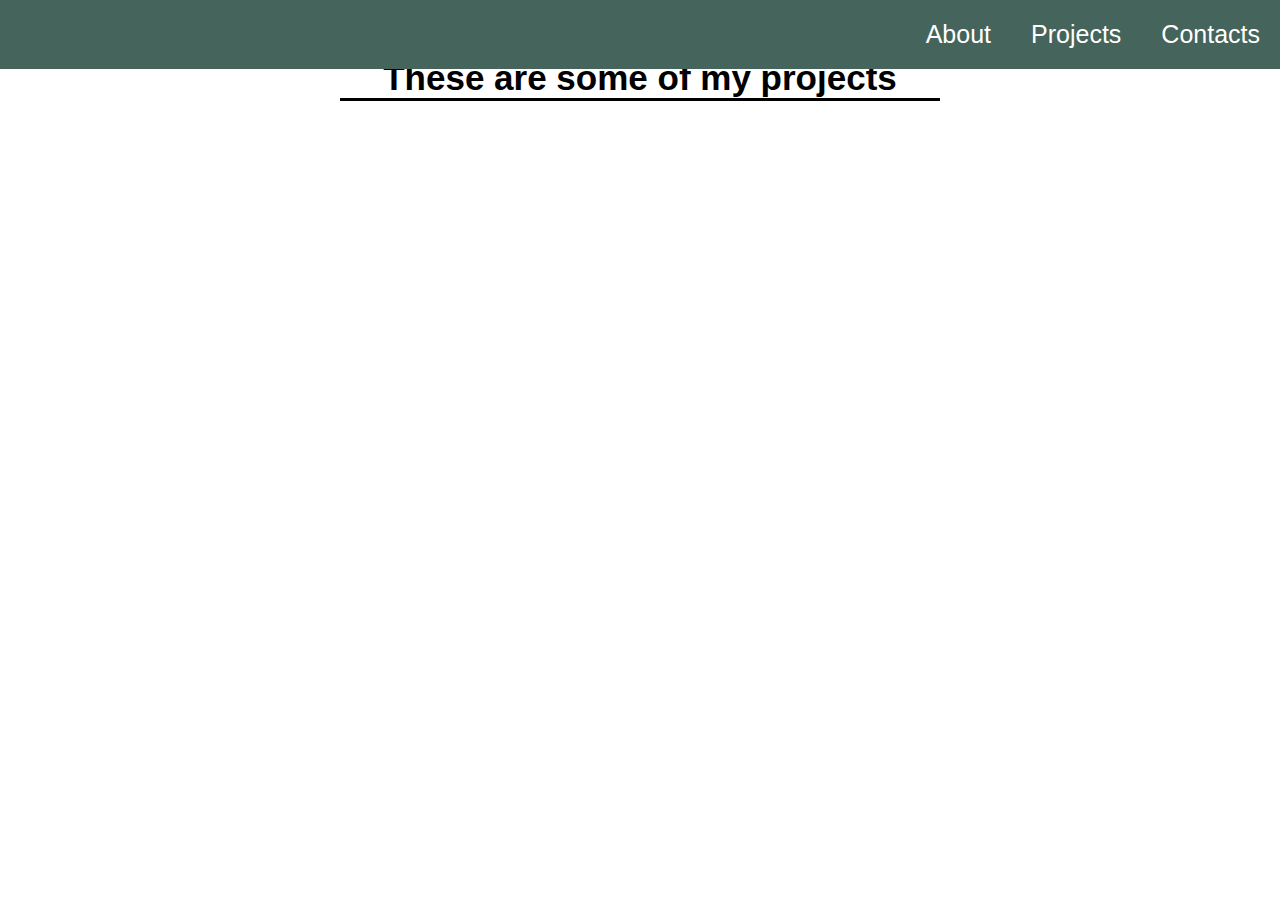
==== 5. Personal Portfolio Webpage/index.html @ ae06a81f "Add fifth project - Personal Portfolio Webpage" ====
<!DOCTYPE html>
<html>

<head>
    <link rel="stylesheet" href="styles.css">
</head>

<body>
    <header>
        <nav class="main-nav">
            <ul>
                <a href="#about" class="nav-link">
                    <li>About</li>
                </a>
                <a href="#projects" class="nav-link">
                    <li>Projects</li>
                </a>
                <a href="#contacts" class="nav-link">
                    <li>Contacts</li>
                </a>
            </ul>
        </nav>
    </header>
    <section id="welcome-section">
        <figure class="image-container">
            <img src="https://www.psafinancial.com/wp-content/uploads/2018/11/shutterstock_1177786570-Converted.jpg"
                alt="Cyber background" class="cyber-img">
            <h1>Hi, I am Ivelin</h1>
            <p><i>a web developer</i></p>
        </figure>
    </section>
    <section id="projects">
        <h2 class="projects-header">These are some of my projects</h2>
    </section>
    <nav id="navbar">
    </nav>
</body>

</html>
---- 5. Personal Portfolio Webpage/styles.css ----
html,
body {
  display: flex;
  flex-direction: column;
  overflow-x: hidden;
  font-family: Arial, Helvetica, sans-serif;
}

* {
  padding: 0;
  margin: 0;
}

.main-nav {
  display: flex;
  justify-content: flex-end;
  background-color: #45645b;
  overflow: hidden;
  top: 0;
  width: 100%;
  z-index: 1;
  position: fixed;
}

ul {
  display: flex;
  list-style: none;
}

.nav-link {
  text-decoration: none;
  padding: 20px;
  font-size: 25px;
  font-family: Arial, Helvetica, sans-serif;
  color: #ffffff;
  transition: 0.3s ease-in-out;
}

.image-container {
  display: flex;
  justify-content: center;
  position: relative;
  text-align: center;
  color: #ffffff;
  width: 100%;
  object-fit: cover;
}

.image-container h1,
.image-container p {
  display: flex;
  position: absolute;
  font-family: "Lucida Sans", "Lucida Sans Regular", "Lucida Grande", "Lucida Sans Unicode", Geneva, Verdana, sans-serif;
}

.image-container h1 {
  top: 390px;
  left: 100px;
  font-size: 60px;
  color: #81c5ec;
  justify-content: center;
}

.image-container p {
  top: 470px;
  left: 100px;
  font-size: 30px;
  color: #ffd700;
}

#projects {
  text-align: center;
  padding: 40px 15px;
}

.projects-header {
  margin: auto;
  max-width: 600px;
  font-size: 35px;
  font-weight: bold;
  border-bottom: 3px solid black;
}
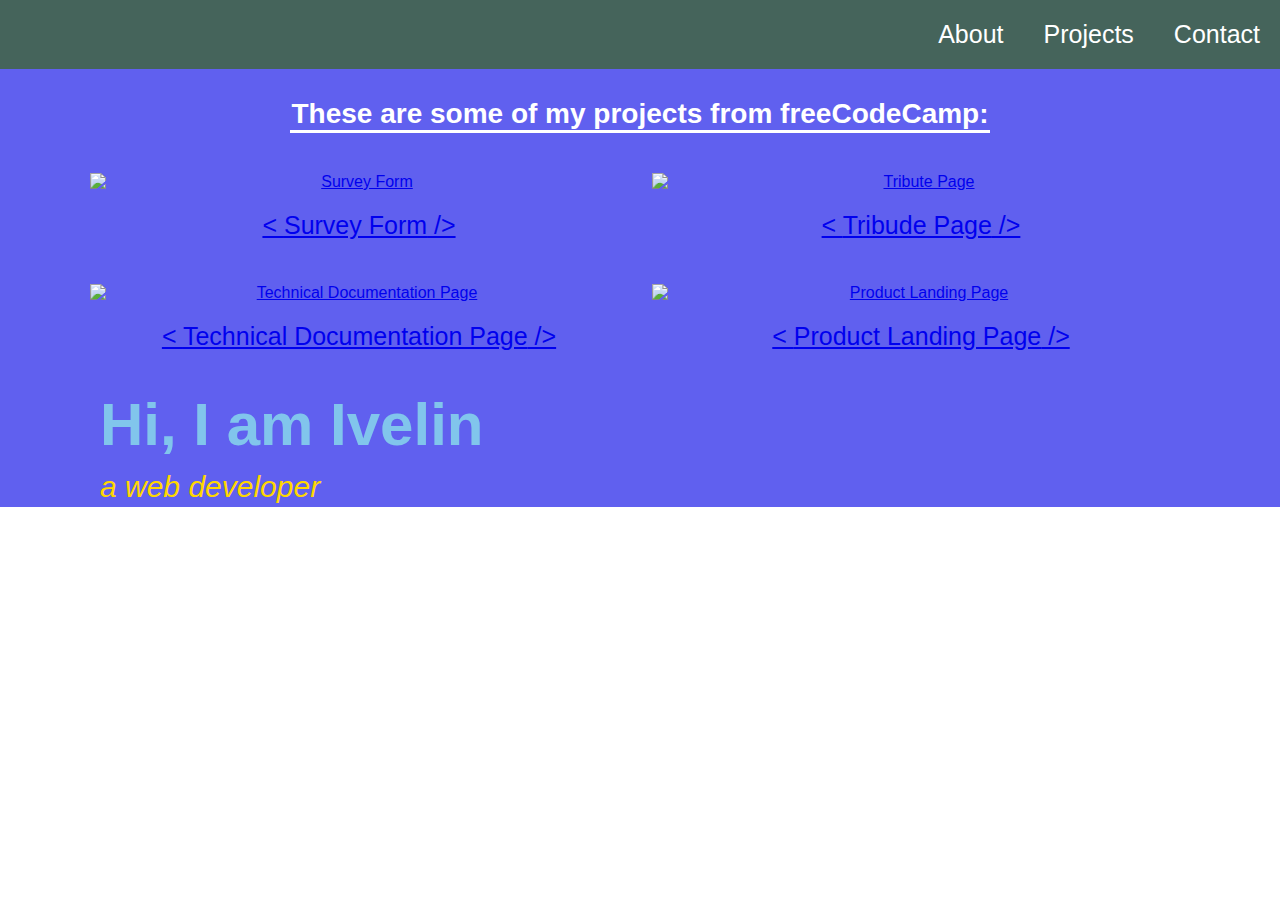
==== commit a33854e1: "Add my projects in the portfolio" ====
--- a/5. Personal Portfolio Webpage/index.html
+++ b/5. Personal Portfolio Webpage/index.html
@@ -7,7 +7,7 @@
 
 <body>
     <header>
-        <nav class="main-nav">
+        <nav class="navbar">
             <ul>
                 <a href="#about" class="nav-link">
                     <li>About</li>
@@ -15,8 +15,8 @@
                 <a href="#projects" class="nav-link">
                     <li>Projects</li>
                 </a>
-                <a href="#contacts" class="nav-link">
-                    <li>Contacts</li>
+                <a href="#contact" class="nav-link">
+                    <li>Contact</li>
                 </a>
             </ul>
         </nav>
@@ -30,7 +30,33 @@
         </figure>
     </section>
     <section id="projects">
-        <h2 class="projects-header">These are some of my projects</h2>
+        <h2 class="projects-header">These are some of my projects from freeCodeCamp:</h2>
+        <div class="projects-grid">
+            <a href="https://codepen.io/___IvO___/full/abYEwwo" target="_blank" class="project-tile"> <img
+                    class="project-img" src="https://codepen.io/___IvO___/pen/abYEwwo/image/small.png"
+                    alt="Survey Form">
+                <p class="project-title"> <span class="code">
+                        < </span>Survey Form<span> /> </span> </p>
+            </a>
+            <a href="https://codepen.io/___IvO___/full/LYdeLjp" target="_blank" class="project-tile"> <img
+                    class="project-img" src="https://codepen.io/___IvO___/pen/LYdeLjp/image/small.png"
+                    alt="Tribute Page">
+                <p class="project-title"> <span class="code">
+                        < </span>Tribude Page<span> /> </span> </p>
+            </a>
+            <a href="https://codepen.io/___IvO___/full/GRxyEvm" target="_blank" class="project-tile"> <img
+                    class="project-img" src="https://codepen.io/___IvO___/pen/GRxyEvm/image/small.png"
+                    alt="Technical Documentation Page">
+                <p class="project-title"> <span class="code">
+                        < </span>Technical Documentation Page<span> /> </span> </p>
+            </a>
+            <a href="https://codepen.io/___IvO___/full/RwMxgEZ" target="_blank" class="project-tile"> <img
+                    class="project-img" src="https://codepen.io/___IvO___/pen/RwMxgEZ/image/small.png"
+                    alt="Product Landing Page">
+                <p class="project-title"> <span class="code">
+                        < </span>Product Landing Page<span> /> </span> </p>
+            </a>
+        </div>
     </section>
     <nav id="navbar">
     </nav>
--- a/5. Personal Portfolio Webpage/styles.css
+++ b/5. Personal Portfolio Webpage/styles.css
@@ -11,7 +11,7 @@
   margin: 0;
 }
 
-.main-nav {
+.navbar {
   display: flex;
   justify-content: flex-end;
   background-color: #45645b;
@@ -71,12 +71,40 @@
 #projects {
   text-align: center;
   padding: 40px 15px;
+  background-color: #6060ef;
 }
 
 .projects-header {
   margin: auto;
-  max-width: 600px;
-  font-size: 35px;
+  max-width: 700px;
+  font-size: 28px;
+  margin: 2.5rem auto;
   font-weight: bold;
-  border-bottom: 3px solid black;
+  border-bottom: 3px solid white;
+  color: #ffffff;
 }
+
+.projects-grid {
+  display: grid;
+  grid-template-columns: repeat(auto-fit, minmax(400px, 1fr));
+  grid-gap: 1.5rem;
+  width: 100%;
+  max-width: 1100px;
+  margin: 0 auto;
+  margin-bottom: 6rem;
+}
+
+.project-image {
+  width: 100%;
+  height: auto;
+  object-fit: cover;
+}
+
+img {
+  display: block;
+}
+
+.project-title {
+  font-size: 25px;
+  padding: 20px 10px;
+}
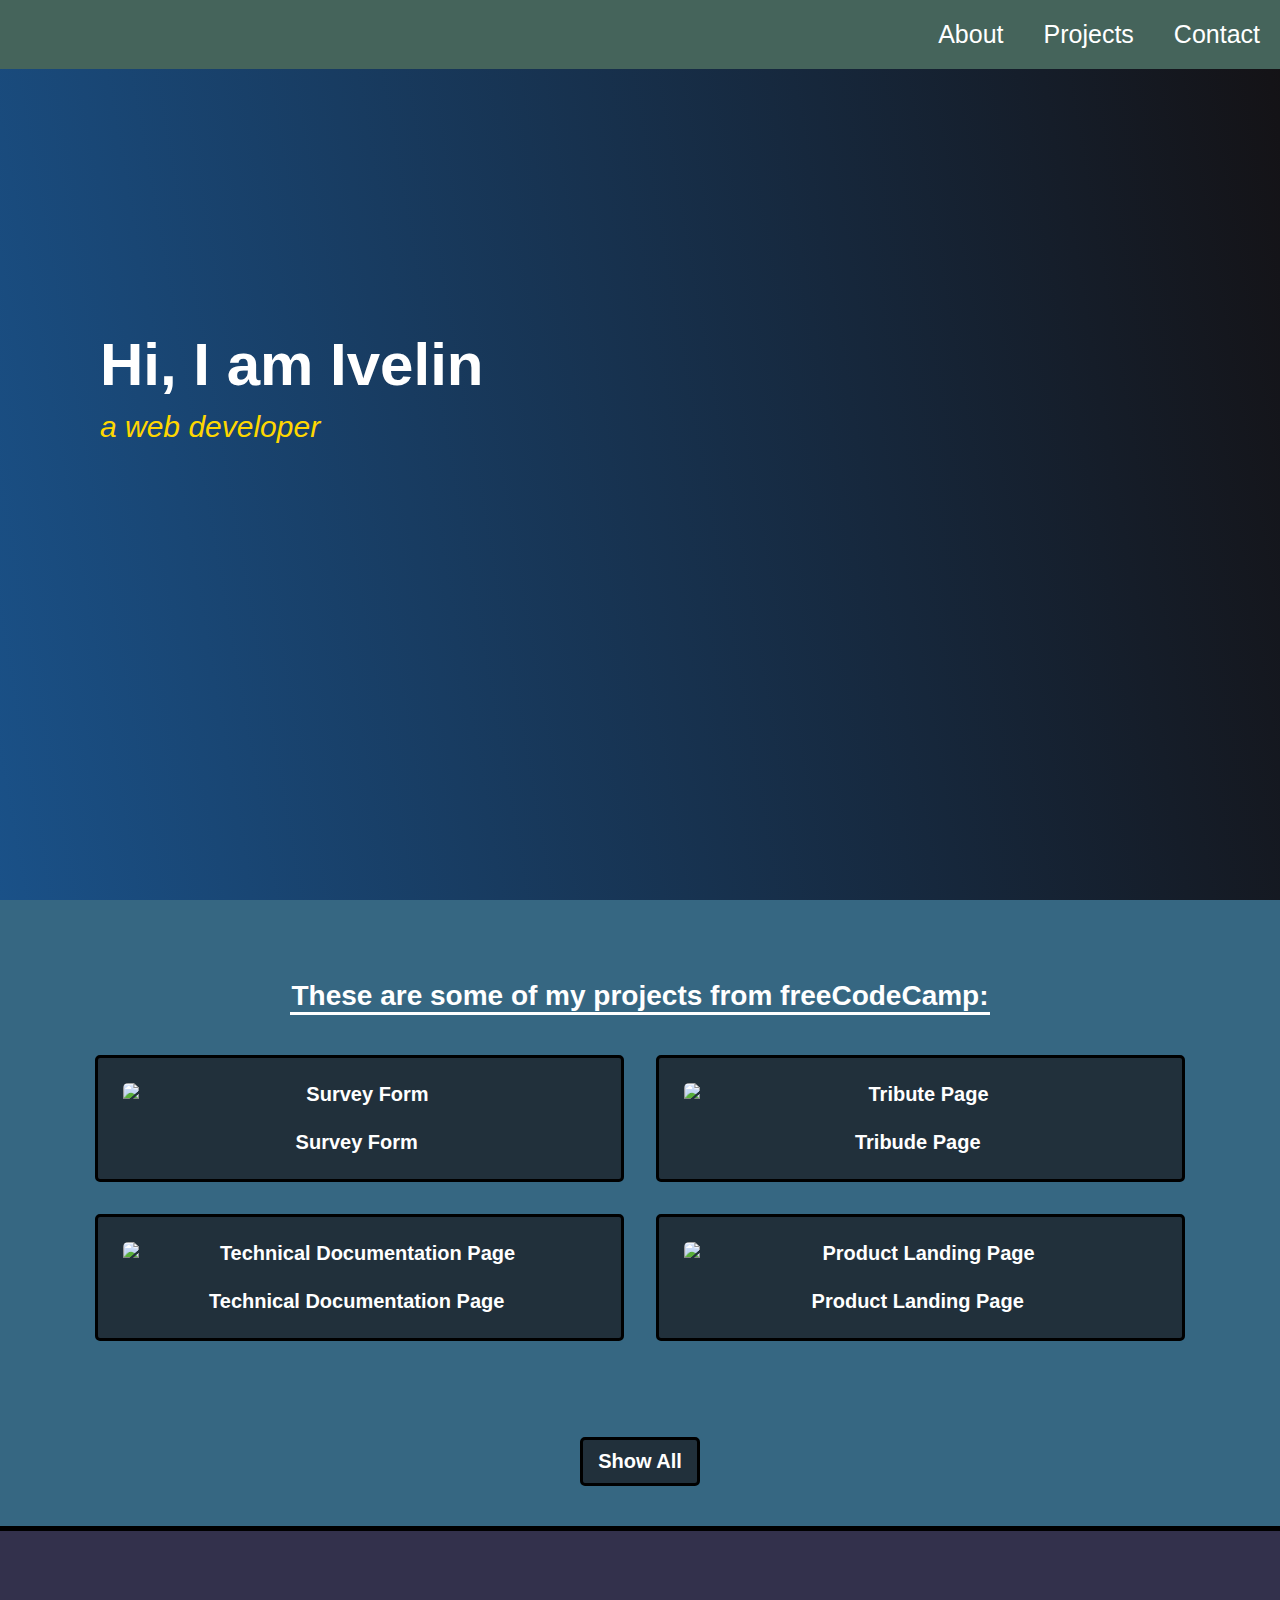
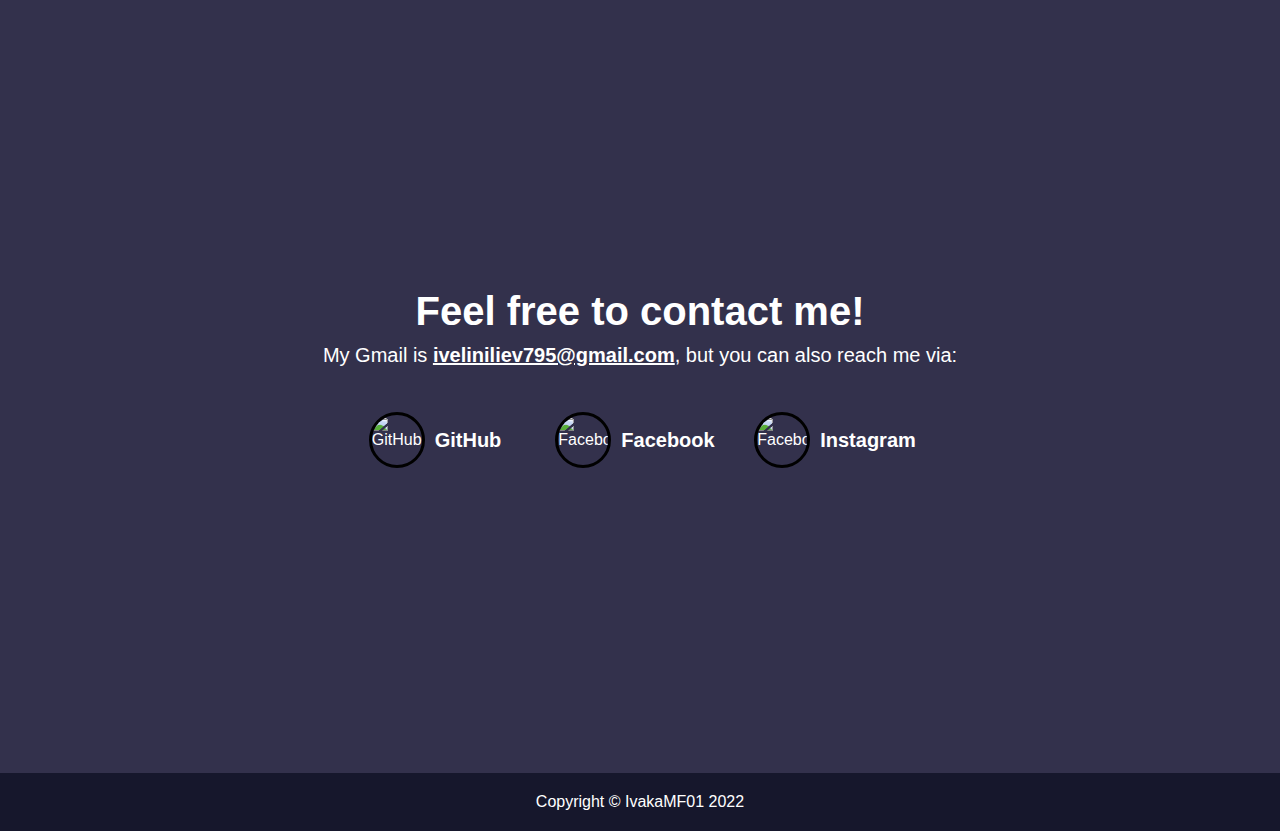
==== commit 834c7a17: "Add contact section, footer and some styling" ====
--- a/5. Personal Portfolio Webpage/index.html
+++ b/5. Personal Portfolio Webpage/index.html
@@ -3,13 +3,15 @@
 
 <head>
     <link rel="stylesheet" href="styles.css">
+    <link rel="icon" href="https://www.freeiconspng.com/thumbs/male-icon/male-icon-19.png">
+    <title>Personal Portfolio Webpage</title>
 </head>
 
 <body>
     <header>
-        <nav class="navbar">
+        <nav id="navbar">
             <ul>
-                <a href="#about" class="nav-link">
+                <a href="https://www.linkedin.com/in/ivelin-iliev-9a6507247" class="nav-link">
                     <li>About</li>
                 </a>
                 <a href="#projects" class="nav-link">
@@ -22,11 +24,10 @@
         </nav>
     </header>
     <section id="welcome-section">
-        <figure class="image-container">
-            <img src="https://www.psafinancial.com/wp-content/uploads/2018/11/shutterstock_1177786570-Converted.jpg"
-                alt="Cyber background" class="cyber-img">
-            <h1>Hi, I am Ivelin</h1>
-            <p><i>a web developer</i></p>
+
+
+        <h1>Hi, I am Ivelin</h1>
+        <p><i>a web developer</i></p>
         </figure>
     </section>
     <section id="projects">
@@ -36,30 +37,63 @@
                     class="project-img" src="https://codepen.io/___IvO___/pen/abYEwwo/image/small.png"
                     alt="Survey Form">
                 <p class="project-title"> <span class="code">
-                        < </span>Survey Form<span> /> </span> </p>
+                        < </span>Survey Form<span class="code"> /> </span> </p>
             </a>
             <a href="https://codepen.io/___IvO___/full/LYdeLjp" target="_blank" class="project-tile"> <img
                     class="project-img" src="https://codepen.io/___IvO___/pen/LYdeLjp/image/small.png"
                     alt="Tribute Page">
                 <p class="project-title"> <span class="code">
-                        < </span>Tribude Page<span> /> </span> </p>
+                        < </span>Tribude Page<span class="code"> /> </span> </p>
             </a>
             <a href="https://codepen.io/___IvO___/full/GRxyEvm" target="_blank" class="project-tile"> <img
                     class="project-img" src="https://codepen.io/___IvO___/pen/GRxyEvm/image/small.png"
                     alt="Technical Documentation Page">
                 <p class="project-title"> <span class="code">
-                        < </span>Technical Documentation Page<span> /> </span> </p>
+                        < </span>Technical Documentation Page<span class="code"> /> </span> </p>
             </a>
             <a href="https://codepen.io/___IvO___/full/RwMxgEZ" target="_blank" class="project-tile"> <img
                     class="project-img" src="https://codepen.io/___IvO___/pen/RwMxgEZ/image/small.png"
                     alt="Product Landing Page">
                 <p class="project-title"> <span class="code">
-                        < </span>Product Landing Page<span> /> </span> </p>
+                        < </span>Product Landing Page<span class="code"> /> </span> </p>
             </a>
         </div>
+        <a href="https://codepen.io/___IvO___" class="button">Show All</a>
     </section>
-    <nav id="navbar">
-    </nav>
+    <section id="contact">
+        <div class="contact-header">
+            <h2>Feel free to contact me!</h2>
+            <p>My Gmail is <strong>iveliniliev795@gmail.com</strong>, but you can also reach me via: </p>
+        </div>
+        <div class="contact-links">
+            <div class="div-GitHub">
+                <a href="https://github.com/ivooo369" class="GitHub">
+                    <img src="https://encrypted-tbn0.gstatic.com/images?q=tbn:ANd9GcQlyigBlTjgTyWv5CGArRMfbBTGpmn-DMh6Rg&usqp=CAU"
+                        alt="GitHub" class="GitHub-icon">
+                    <a href="https://github.com/ivooo369" class="GitHub-a">GitHub</a>
+                </a>
+            </div>
+            <div class="div-Facebook">
+                <a href="https://www.facebook.com/IvO795/" class="Facebook">
+                    <img src="https://upload.wikimedia.org/wikipedia/commons/thumb/1/16/Facebook-icon-1.png/640px-Facebook-icon-1.png"
+                        alt="Facebook" class="Facebook-icon">
+                    <a href="https://www.facebook.com/IvO795/" class="Facebook-a">Facebook</a>
+                </a>
+            </div>
+            <div class="div-Instagram">
+                <a href="https://www.instagram.com/___ivo01___/?fbclid=IwAR3b5n5IRI4BuV0MoNf8KN7hMM7XXfKap8H70nIACBIPIN1ls3eVi-GwTM0"
+                    class="Instagram">
+                    <img src="https://upload.wikimedia.org/wikipedia/commons/thumb/a/a5/Instagram_icon.png/2048px-Instagram_icon.png"
+                        alt="Facebook" class="Instagram-icon">
+                    <a href="https://www.instagram.com/___ivo01___/?fbclid=IwAR3b5n5IRI4BuV0MoNf8KN7hMM7XXfKap8H70nIACBIPIN1ls3eVi-GwTM0"
+                        class="Instagram-a">Instagram</a>
+                </a>
+            </div>
+        </div>
+    </section>
+    <footer>
+        <p>Copyright © IvakaMF01 2022</p>
+    </footer>
 </body>
 
 </html>--- a/5. Personal Portfolio Webpage/styles.css
+++ b/5. Personal Portfolio Webpage/styles.css
@@ -4,6 +4,7 @@
   flex-direction: column;
   overflow-x: hidden;
   font-family: Arial, Helvetica, sans-serif;
+  position: relative;
 }
 
 * {
@@ -11,7 +12,7 @@
   margin: 0;
 }
 
-.navbar {
+#navbar {
   display: flex;
   justify-content: flex-end;
   background-color: #45645b;
@@ -33,36 +34,37 @@
   font-size: 25px;
   font-family: Arial, Helvetica, sans-serif;
   color: #ffffff;
-  transition: 0.3s ease-in-out;
-}
-
-.image-container {
-  display: flex;
-  justify-content: center;
-  position: relative;
-  text-align: center;
-  color: #ffffff;
-  width: 100%;
-  object-fit: cover;
-}
-
-.image-container h1,
-.image-container p {
+  transition: 0.2s ease-in-out;
+}
+
+#welcome-section {
+  display: flex;
+  flex-direction: column;
+  justify-content: center;
+  align-items: center;
+  width: 100%;
+  height: 100vh;
+  background-color: #000000;
+  background-image: linear-gradient(80deg, #1a5188 0%, #141215 100%);
+}
+
+#welcome-section h1,
+#welcome-section p {
   display: flex;
   position: absolute;
   font-family: "Lucida Sans", "Lucida Sans Regular", "Lucida Grande", "Lucida Sans Unicode", Geneva, Verdana, sans-serif;
 }
 
-.image-container h1 {
-  top: 390px;
+#welcome-section h1 {
+  top: 330px;
   left: 100px;
   font-size: 60px;
-  color: #81c5ec;
-  justify-content: center;
-}
-
-.image-container p {
-  top: 470px;
+  color: #ffffff;
+  justify-content: center;
+}
+
+#welcome-section p {
+  top: 410px;
   left: 100px;
   font-size: 30px;
   color: #ffd700;
@@ -71,7 +73,7 @@
 #projects {
   text-align: center;
   padding: 40px 15px;
-  background-color: #6060ef;
+  background-color: #366782;
 }
 
 .projects-header {
@@ -87,24 +89,166 @@
 .projects-grid {
   display: grid;
   grid-template-columns: repeat(auto-fit, minmax(400px, 1fr));
-  grid-gap: 1.5rem;
-  width: 100%;
-  max-width: 1100px;
+  grid-gap: 2rem;
+  width: 100%;
+  max-width: 1090px;
   margin: 0 auto;
   margin-bottom: 6rem;
 }
 
-.project-image {
+.project-tile {
+  background-color: #13080895;
+  border: 3px solid black;
+  border-radius: 5px;
+}
+
+.project-img {
   width: 100%;
   height: auto;
   object-fit: cover;
+  border-radius: 5px;
 }
 
 img {
   display: block;
 }
 
-.project-title {
-  font-size: 25px;
-  padding: 20px 10px;
-}
+.project-tile p {
+  margin-top: 25px;
+  transition: color 0.3s ease-out;
+}
+
+.projects-grid a {
+  font-size: 20px;
+  padding: 25px;
+  font-weight: bold;
+  color: #ffffff;
+  text-decoration: none;
+}
+
+.code {
+  color: #13080800;
+  transition: color 0.3s ease-out;
+}
+
+.button {
+  display: inline-block;
+  font-size: 20px;
+  font-weight: bold;
+  background-color: #13080895;
+  border: 3px solid black;
+  border-radius: 5px;
+  padding: 10px 15px;
+  color: #ffffff;
+  text-decoration: none;
+  transition: background 0.3s ease-out;
+}
+
+#contact {
+  display: flex;
+  flex-direction: column;
+  justify-content: center;
+  align-items: center;
+  text-align: center;
+  border-top: 5px solid black;
+  width: 100%;
+  height: 100vh;
+  color: #ffffff;
+  background-color: #33314c;
+}
+
+.contact-header h2 {
+  font-size: 40px;
+  margin: 0 auto 10px auto;
+}
+
+.contact-header strong {
+  text-decoration: underline;
+}
+
+.contact-header p {
+  font-size: 20px;
+  margin-bottom: 40px;
+}
+
+.contact-links {
+  display: flex;
+  align-items: center;
+}
+
+a {
+  text-decoration: none;
+  color: #ffffff;
+}
+
+.div-GitHub,
+.div-Facebook,
+.div-Instagram {
+  display: flex;
+  justify-content: center;
+  align-items: center;
+  padding: 5px 0;
+  width: 200px;
+}
+
+.GitHub-a,
+.Facebook-a,
+.Instagram-a {
+  padding: 10px;
+  align-self: center;
+  font-size: 20px;
+  font-weight: bold;
+  color: #ffffff;
+  text-decoration: none;
+  transition: 0.3s ease-in-out;
+}
+
+.GitHub-icon,
+.Facebook-icon,
+.Instagram-icon {
+  width: 50px;
+  height: 50px;
+  border: 3px solid black;
+  border-radius: 50%;
+  transition: 0.3s ease-in-out;
+}
+
+footer {
+  border-bottom: none;
+  width: 100%;
+  position: absolute;
+  bottom: 0;
+}
+
+footer p {
+  text-align: center;
+  background-color: #16172c;
+  color: #ffffff;
+  padding: 20px;
+}
+
+.nav-link:hover {
+  background-color: #214e66;
+}
+
+.project-tile:hover .code {
+  color: #e28c13;
+}
+
+.project-tile:hover .project-title {
+  color: #94eae2;
+}
+
+.button:hover {
+  background-color: #ffd700;
+  color: #000000;
+}
+
+.div-GitHub:hover .GitHub-icon,
+.div-GitHub:hover .GitHub-a,
+.div-Facebook:hover .Facebook-icon,
+.div-Facebook:hover .Facebook-a,
+.div-Instagram:hover .Instagram-icon,
+.div-Instagram:hover .Instagram-a {
+  transform: scale(1.08);
+}
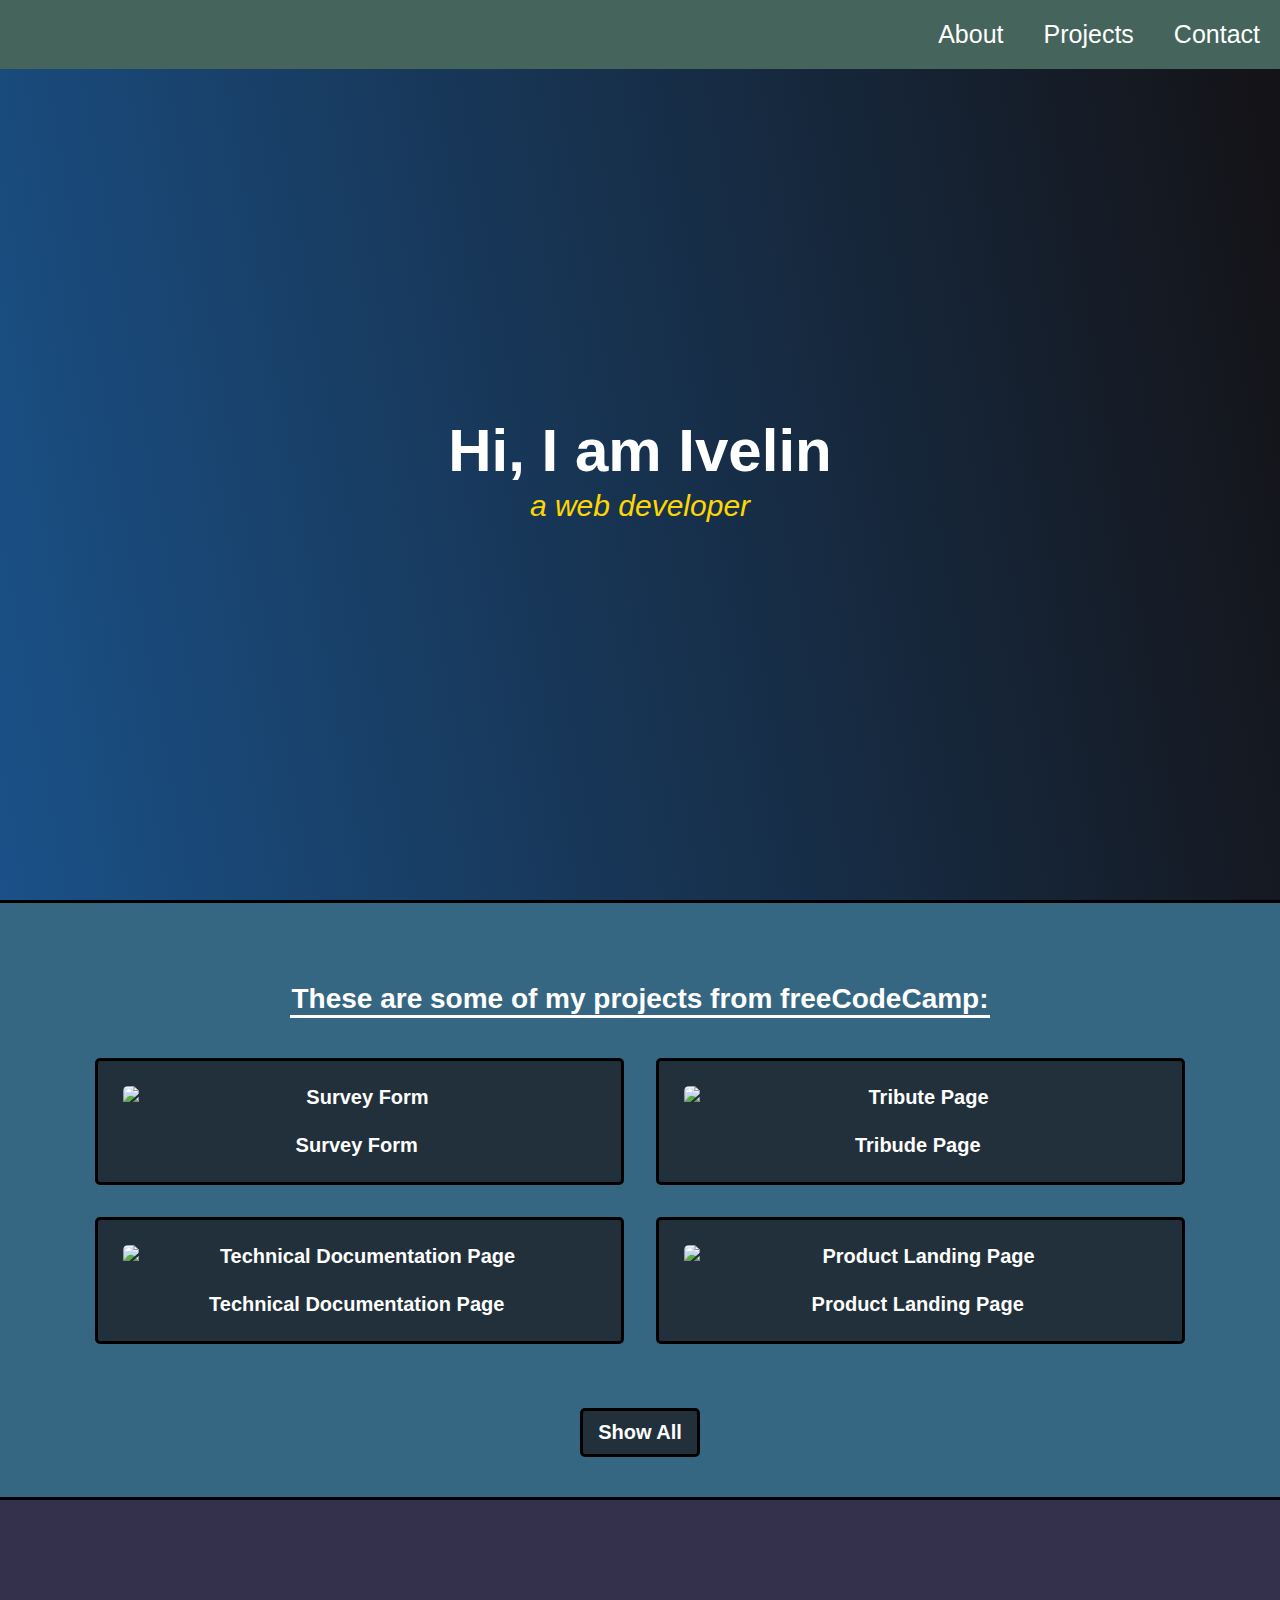
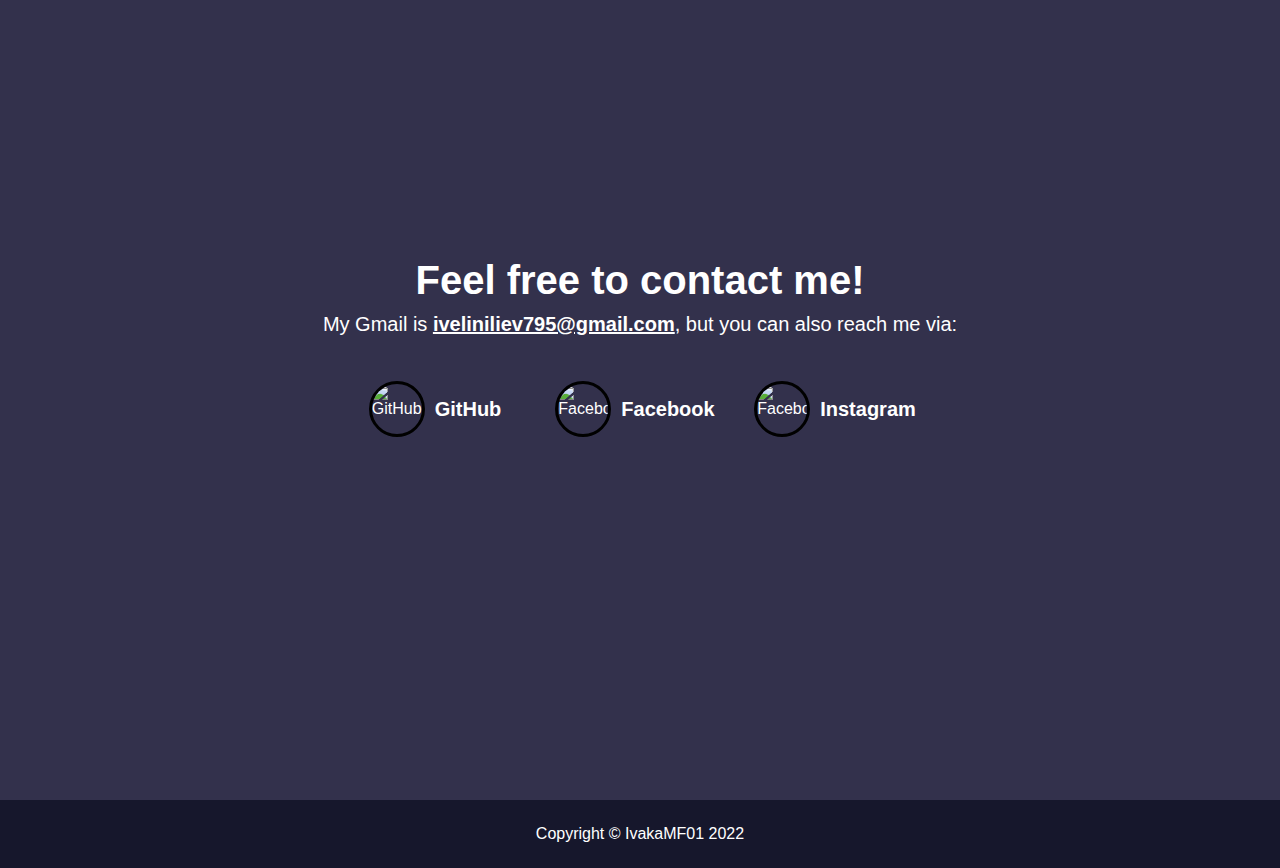
==== commit 3938750d: "Complete the fifth project - Personal Portfolio Webpage" ====
--- a/5. Personal Portfolio Webpage/index.html
+++ b/5. Personal Portfolio Webpage/index.html
@@ -11,7 +11,8 @@
     <header>
         <nav id="navbar">
             <ul>
-                <a href="https://www.linkedin.com/in/ivelin-iliev-9a6507247" class="nav-link">
+                <a href="https://www.linkedin.com/in/ivelin-iliev-9a6507247" id="profile-link" class="nav-link"
+                    target="_blank">
                     <li>About</li>
                 </a>
                 <a href="#projects" class="nav-link">
@@ -23,74 +24,73 @@
             </ul>
         </nav>
     </header>
-    <section id="welcome-section">
-
-
-        <h1>Hi, I am Ivelin</h1>
-        <p><i>a web developer</i></p>
-        </figure>
-    </section>
-    <section id="projects">
-        <h2 class="projects-header">These are some of my projects from freeCodeCamp:</h2>
-        <div class="projects-grid">
-            <a href="https://codepen.io/___IvO___/full/abYEwwo" target="_blank" class="project-tile"> <img
-                    class="project-img" src="https://codepen.io/___IvO___/pen/abYEwwo/image/small.png"
-                    alt="Survey Form">
-                <p class="project-title"> <span class="code">
-                        < </span>Survey Form<span class="code"> /> </span> </p>
-            </a>
-            <a href="https://codepen.io/___IvO___/full/LYdeLjp" target="_blank" class="project-tile"> <img
-                    class="project-img" src="https://codepen.io/___IvO___/pen/LYdeLjp/image/small.png"
-                    alt="Tribute Page">
-                <p class="project-title"> <span class="code">
-                        < </span>Tribude Page<span class="code"> /> </span> </p>
-            </a>
-            <a href="https://codepen.io/___IvO___/full/GRxyEvm" target="_blank" class="project-tile"> <img
-                    class="project-img" src="https://codepen.io/___IvO___/pen/GRxyEvm/image/small.png"
-                    alt="Technical Documentation Page">
-                <p class="project-title"> <span class="code">
-                        < </span>Technical Documentation Page<span class="code"> /> </span> </p>
-            </a>
-            <a href="https://codepen.io/___IvO___/full/RwMxgEZ" target="_blank" class="project-tile"> <img
-                    class="project-img" src="https://codepen.io/___IvO___/pen/RwMxgEZ/image/small.png"
-                    alt="Product Landing Page">
-                <p class="project-title"> <span class="code">
-                        < </span>Product Landing Page<span class="code"> /> </span> </p>
-            </a>
-        </div>
-        <a href="https://codepen.io/___IvO___" class="button">Show All</a>
-    </section>
-    <section id="contact">
-        <div class="contact-header">
-            <h2>Feel free to contact me!</h2>
-            <p>My Gmail is <strong>iveliniliev795@gmail.com</strong>, but you can also reach me via: </p>
-        </div>
-        <div class="contact-links">
-            <div class="div-GitHub">
-                <a href="https://github.com/ivooo369" class="GitHub">
-                    <img src="https://encrypted-tbn0.gstatic.com/images?q=tbn:ANd9GcQlyigBlTjgTyWv5CGArRMfbBTGpmn-DMh6Rg&usqp=CAU"
-                        alt="GitHub" class="GitHub-icon">
-                    <a href="https://github.com/ivooo369" class="GitHub-a">GitHub</a>
+    <main class="container">
+        <section id="welcome-section">
+            <h1>Hi, I am Ivelin</h1>
+            <p><i>a web developer</i></p>
+        </section>
+        <section id="projects">
+            <h2 class="projects-header">These are some of my projects from freeCodeCamp:</h2>
+            <div class="projects-grid">
+                <a href="https://codepen.io/___IvO___/full/abYEwwo" target="_blank" class="project-tile"> <img
+                        class="project-img" src="https://codepen.io/___IvO___/pen/abYEwwo/image/small.png"
+                        alt="Survey Form">
+                    <p class="project-title"> <span class="code">
+                            < </span>Survey Form<span class="code"> /> </span> </p>
+                </a>
+                <a href="https://codepen.io/___IvO___/full/LYdeLjp" target="_blank" class="project-tile"> <img
+                        class="project-img" src="https://codepen.io/___IvO___/pen/LYdeLjp/image/small.png"
+                        alt="Tribute Page">
+                    <p class="project-title"> <span class="code">
+                            < </span>Tribude Page<span class="code"> /> </span> </p>
+                </a>
+                <a href="https://codepen.io/___IvO___/full/GRxyEvm" target="_blank" class="project-tile"> <img
+                        class="project-img" src="https://codepen.io/___IvO___/pen/GRxyEvm/image/small.png"
+                        alt="Technical Documentation Page">
+                    <p class="project-title"> <span class="code">
+                            < </span>Technical Documentation Page<span class="code"> /> </span> </p>
+                </a>
+                <a href="https://codepen.io/___IvO___/full/RwMxgEZ" target="_blank" class="project-tile"> <img
+                        class="project-img" src="https://codepen.io/___IvO___/pen/RwMxgEZ/image/small.png"
+                        alt="Product Landing Page">
+                    <p class="project-title"> <span class="code">
+                            < </span>Product Landing Page<span class="code"> /> </span> </p>
                 </a>
             </div>
-            <div class="div-Facebook">
-                <a href="https://www.facebook.com/IvO795/" class="Facebook">
-                    <img src="https://upload.wikimedia.org/wikipedia/commons/thumb/1/16/Facebook-icon-1.png/640px-Facebook-icon-1.png"
-                        alt="Facebook" class="Facebook-icon">
-                    <a href="https://www.facebook.com/IvO795/" class="Facebook-a">Facebook</a>
-                </a>
+            <a href="https://codepen.io/___IvO___" class="button">Show All</a>
+        </section>
+        <section id="contact">
+            <div class="contact-header">
+                <h2>Feel free to contact me!</h2>
+                <p>My Gmail is <strong>iveliniliev795@gmail.com</strong>, but you can also reach me via: </p>
             </div>
-            <div class="div-Instagram">
-                <a href="https://www.instagram.com/___ivo01___/?fbclid=IwAR3b5n5IRI4BuV0MoNf8KN7hMM7XXfKap8H70nIACBIPIN1ls3eVi-GwTM0"
-                    class="Instagram">
-                    <img src="https://upload.wikimedia.org/wikipedia/commons/thumb/a/a5/Instagram_icon.png/2048px-Instagram_icon.png"
-                        alt="Facebook" class="Instagram-icon">
+            <div class="contact-links">
+                <div class="div-GitHub">
+                    <a href="https://github.com/ivooo369" class="GitHub">
+                        <img src="https://encrypted-tbn0.gstatic.com/images?q=tbn:ANd9GcQlyigBlTjgTyWv5CGArRMfbBTGpmn-DMh6Rg&usqp=CAU"
+                            alt="GitHub" class="GitHub-icon">
+                        <a href="https://github.com/ivooo369" class="GitHub-a">GitHub</a>
+                    </a>
+                </div>
+                <div class="div-Facebook">
+                    <a href="https://www.facebook.com/IvO795/" class="Facebook">
+                        <img src="https://upload.wikimedia.org/wikipedia/commons/thumb/1/16/Facebook-icon-1.png/640px-Facebook-icon-1.png"
+                            alt="Facebook" class="Facebook-icon">
+                        <a href="https://www.facebook.com/IvO795/" class="Facebook-a">Facebook</a>
+                    </a>
+                </div>
+                <div class="div-Instagram">
                     <a href="https://www.instagram.com/___ivo01___/?fbclid=IwAR3b5n5IRI4BuV0MoNf8KN7hMM7XXfKap8H70nIACBIPIN1ls3eVi-GwTM0"
-                        class="Instagram-a">Instagram</a>
-                </a>
+                        class="Instagram">
+                        <img src="https://upload.wikimedia.org/wikipedia/commons/thumb/a/a5/Instagram_icon.png/2048px-Instagram_icon.png"
+                            alt="Facebook" class="Instagram-icon">
+                        <a href="https://www.instagram.com/___ivo01___/?fbclid=IwAR3b5n5IRI4BuV0MoNf8KN7hMM7XXfKap8H70nIACBIPIN1ls3eVi-GwTM0"
+                            class="Instagram-a">Instagram</a>
+                    </a>
+                </div>
             </div>
-        </div>
-    </section>
+        </section>
+    </main>
     <footer>
         <p>Copyright © IvakaMF01 2022</p>
     </footer>
--- a/5. Personal Portfolio Webpage/styles.css
+++ b/5. Personal Portfolio Webpage/styles.css
@@ -5,6 +5,7 @@
   overflow-x: hidden;
   font-family: Arial, Helvetica, sans-serif;
   position: relative;
+  min-height: 100vh;
 }
 
 * {
@@ -44,6 +45,7 @@
   align-items: center;
   width: 100%;
   height: 100vh;
+  border-bottom: 3px solid black;
   background-color: #000000;
   background-image: linear-gradient(80deg, #1a5188 0%, #141215 100%);
 }
@@ -56,17 +58,14 @@
 }
 
 #welcome-section h1 {
-  top: 330px;
-  left: 100px;
   font-size: 60px;
   color: #ffffff;
-  justify-content: center;
+  margin: 0 auto;
 }
 
 #welcome-section p {
-  top: 410px;
-  left: 100px;
   font-size: 30px;
+  margin: 7rem auto 0 auto;
   color: #ffd700;
 }
 
@@ -93,7 +92,7 @@
   width: 100%;
   max-width: 1090px;
   margin: 0 auto;
-  margin-bottom: 6rem;
+  margin-bottom: 4rem;
 }
 
 .project-tile {
@@ -150,7 +149,7 @@
   justify-content: center;
   align-items: center;
   text-align: center;
-  border-top: 5px solid black;
+  border-top: 3px solid black;
   width: 100%;
   height: 100vh;
   color: #ffffff;
@@ -216,19 +215,21 @@
 footer {
   border-bottom: none;
   width: 100%;
-  position: absolute;
+  position: relative;
   bottom: 0;
+  margin-top: auto;
 }
 
 footer p {
   text-align: center;
   background-color: #16172c;
   color: #ffffff;
-  padding: 20px;
+  padding: 25px;
 }
 
 .nav-link:hover {
   background-color: #214e66;
+  color: #d52b2b;
 }
 
 .project-tile:hover .code {
@@ -252,3 +253,34 @@
 .div-Instagram:hover .Instagram-a {
   transform: scale(1.08);
 }
+
+@media (max-width: 750px) {
+  .nav-link {
+    font-size: 20px;
+    padding: 15px;
+  }
+  #welcome-section h1 {
+    font-size: 50px;
+  }
+  #welcome-section p {
+    font-size: 25px;
+  }
+  .contact-header h2 {
+    font-size: 30px;
+  }
+  .contact-header p,
+  .contact-links a {
+    font-size: 15px;
+  }
+  .contact-links div {
+    width: 150px;
+  }
+  .contact-links img {
+    width: 40px;
+    height: auto;
+  }
+  footer p {
+    font-size: 14px;
+    padding: 20px;
+  }
+}
